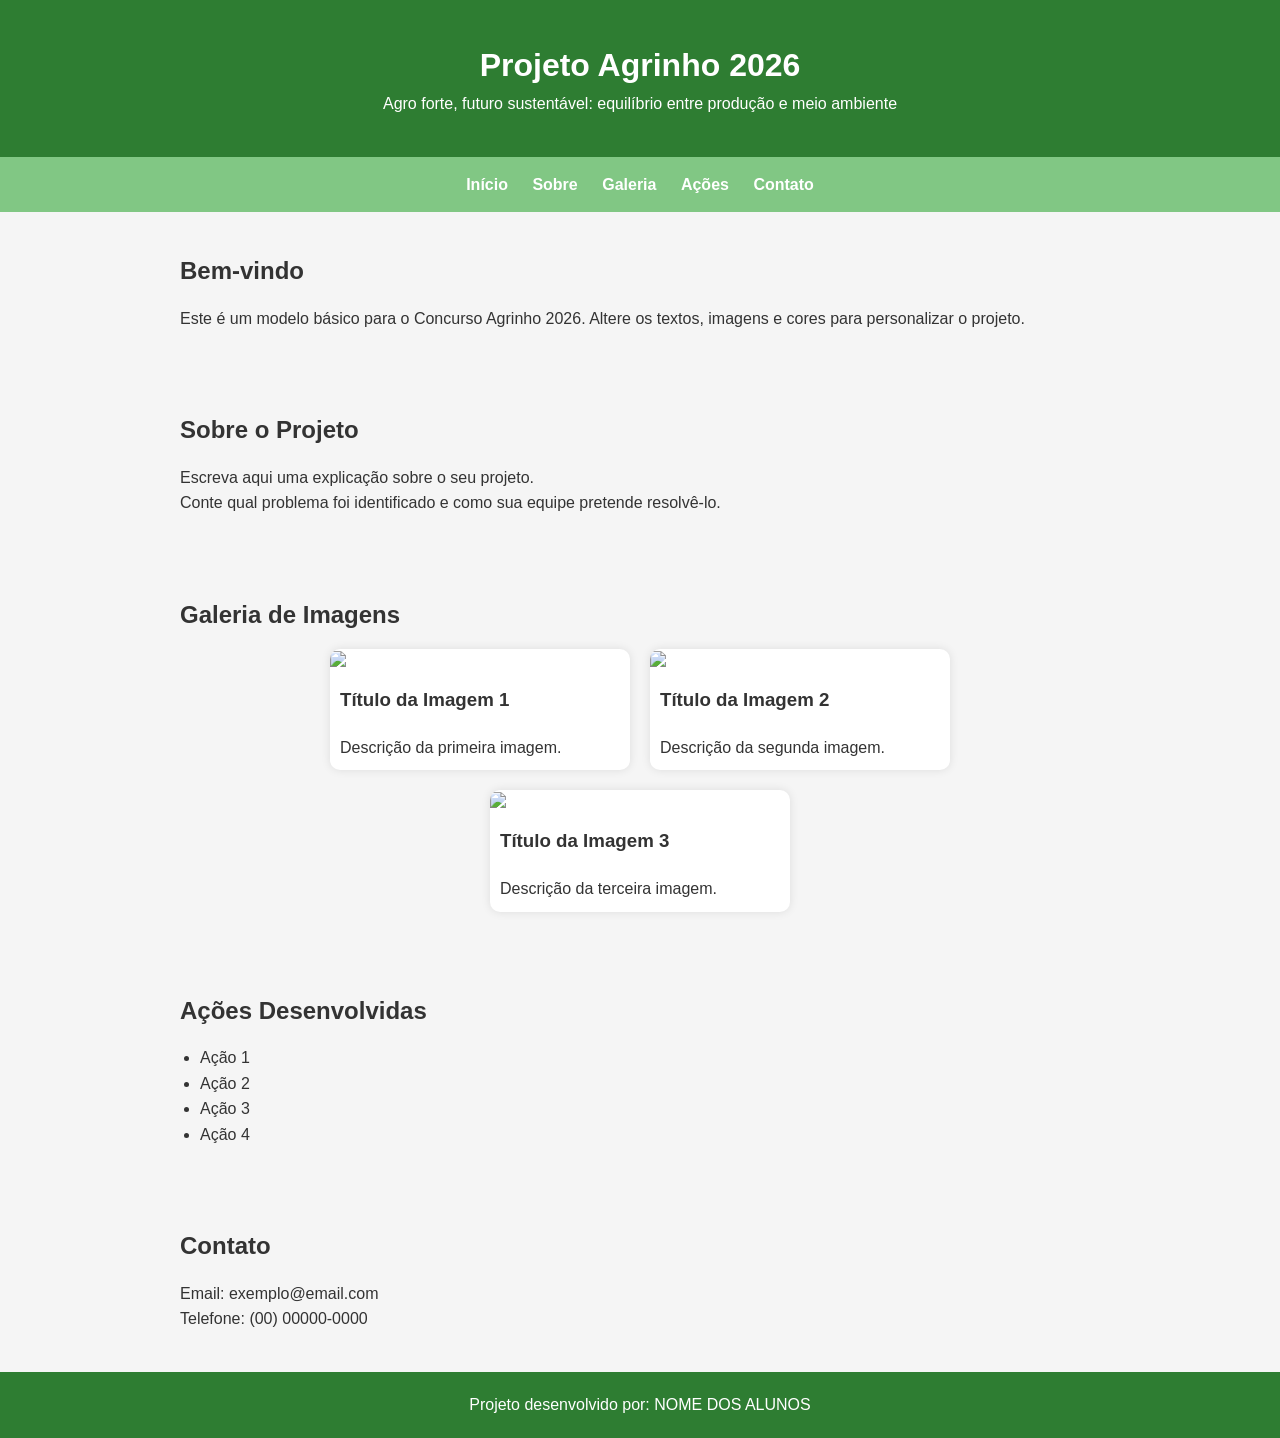
==== index.html @ 40e1aa37 "meu primeiro site" ====
<!DOCTYPE html>
<html lang="pt-BR">
<head>
<meta charset="UTF-8">
<meta name="viewport" content="width=device-width, initial-scale=1.0">
<title>Projeto Agrinho 2026</title>

<!-- Arquivo CSS -->
<link rel="stylesheet" href="style.css">
</head>
<body>

<!-- =========================
CABEÇALHO
========================== -->
<header>
<h1>Projeto Agrinho 2026</h1>
<p>Agro forte, futuro sustentável: equilíbrio entre produção e meio ambiente</p>

</header>

<!-- =========================
MENU DE NAVEGAÇÃO
========================== -->
<nav>
<a href="#inicio">Início</a>
<a href="#sobre">Sobre</a>
<a href="#galeria">Galeria</a>
<a href="#acoes">Ações</a>
<a href="#contato">Contato</a>
</nav>

<!-- =========================
SEÇÃO 1 - INÍCIO
========================== -->
<section id="inicio">
<h2>Bem-vindo</h2>
<p>
Este é um modelo básico para o Concurso Agrinho 2026.
Altere os textos, imagens e cores para personalizar o projeto.
</p>
</section>

<!-- =========================
SEÇÃO 2 - SOBRE O PROJETO
========================== -->
<section id="sobre">
<h2>Sobre o Projeto</h2>
<p>
Escreva aqui uma explicação sobre o seu projeto.
</p>

<p>
Conte qual problema foi identificado e como sua equipe pretende resolvê-lo.
</p>
</section>

<!-- =========================
SEÇÃO 3 - GALERIA
========================== -->
<section id="galeria">
<h2>Galeria de Imagens</h2>

<div class="cards">

<div class="card">
<img src="https://picsum.photos/300/200?1&quot; alt="Imagem 1">
<h3>Título da Imagem 1</h3>
<p>Descrição da primeira imagem.</p>
</div>

<div class="card">
<img src="https://picsum.photos/300/200?2&quot; alt="Imagem 2">
<h3>Título da Imagem 2</h3>
<p>Descrição da segunda imagem.</p>
</div>

<div class="card">
<img src="https://picsum.photos/300/200?3&quot; alt="Imagem 3">
<h3>Título da Imagem 3</h3>
<p>Descrição da terceira imagem.</p>
</div>

</div>
</section>

<!-- =========================
SEÇÃO 4 - AÇÕES
========================== -->
<section id="acoes">
<h2>Ações Desenvolvidas</h2>

<ul>
<li>Ação 1</li>
<li>Ação 2</li>
<li>Ação 3</li>
<li>Ação 4</li>
</ul>
</section>

<!-- =========================
SEÇÃO 5 - CONTATO
========================== -->
<section id="contato">
<h2>Contato</h2>

<p>Email: exemplo@email.com</p>
<p>Telefone: (00) 00000-0000</p>
</section>

<!-- =========================
RODAPÉ
========================== -->
<footer>
<p>Projeto desenvolvido por: NOME DOS ALUNOS</p>
</footer>

<!-- BOTÃO VOLTAR AO TOPO -->
<button id="btnTopo">
↑
</button>

<!-- Arquivo JavaScript -->
<script src="script.js"></script>

</body>
</html>
---- style.css ----
/* =====================================
CORES GLOBAIS
Altere apenas estas variáveis
para mudar todo o site.
===================================== */
:root{
--cor-principal: #2E7D32;
--cor-secundaria: #81C784;
--cor-fundo: #F5F5F5;
--cor-texto: #333333;
--cor-branca: #FFFFFF;
}

/* =====================================
CONFIGURAÇÕES GERAIS
===================================== */
*{
margin: 0;
padding: 0;
box-sizing: border-box;
}

body{
font-family: Arial, sans-serif;
background-color: var(--cor-fundo);
color: var(--cor-texto);
line-height: 1.6;
}

/* =====================================
CABEÇALHO
===================================== */
header{
background-color: var(--cor-principal);
color: white;
text-align: center;
padding: 40px;
}

/* =====================================
MENU
===================================== */
nav{
background-color: var(--cor-secundaria);
text-align: center;
padding: 15px;
}

nav a{
color: white;
text-decoration: none;
margin: 10px;
font-weight: bold;
}

/* =====================================
SEÇÕES
===================================== */
section{
padding: 40px;
max-width: 1000px;
margin: auto;
}

section h2{
margin-bottom: 15px;
}

/* =====================================
GALERIA
===================================== */
.cards{
display: flex;
gap: 20px;
flex-wrap: wrap;
justify-content: center;
}

.card{
background-color: white;
width: 300px;
border-radius: 10px;
overflow: hidden;
box-shadow: 0 0 10px rgba(0,0,0,0.1);
}

.card img{
width: 100%;
}

.card h3,
.card p{
padding: 10px;
}

/* =====================================
LISTA
===================================== */
ul{
margin-left: 20px;
}

/* =====================================
RODAPÉ
===================================== */
footer{
background-color: var(--cor-principal);
color: white;
text-align: center;
padding: 20px;
}

/* =====================================
BOTÃO TOPO
===================================== */
#btnTopo{
position: fixed;
bottom: 20px;
right: 20px;

width: 50px;
height: 50px;

border: none;
border-radius: 50%;

cursor: pointer;

font-size: 20px;

background-color: var(--cor-principal);
color: white;

display: none;
}

/* =====================================
RESPONSIVIDADE
===================================== */
@media(max-width:768px){

.cards{
flex-direction: column;
align-items: center;
}

}
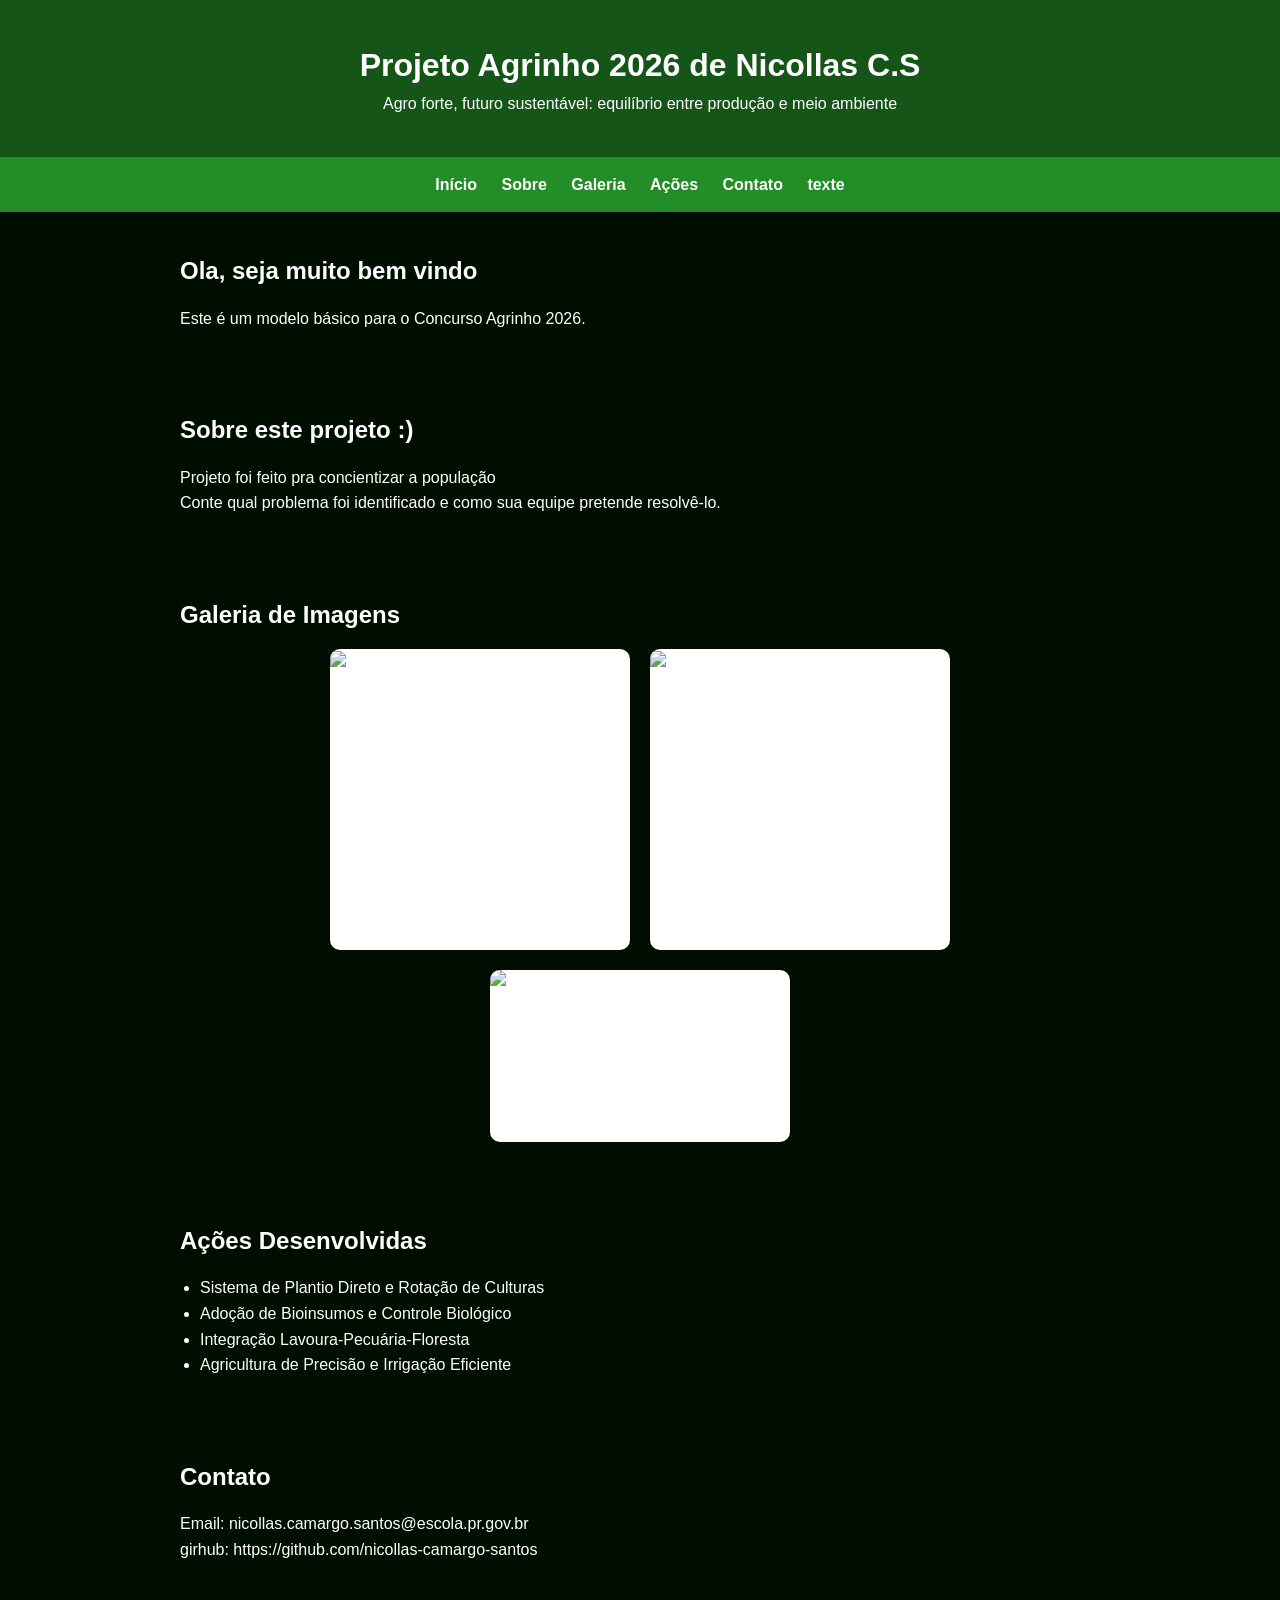
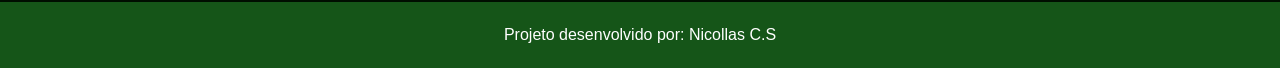
==== commit aea2dfeb: "simsalabin" ====
--- a/index.html
+++ b/index.html
@@ -3,7 +3,7 @@
 <head>
 <meta charset="UTF-8">
 <meta name="viewport" content="width=device-width, initial-scale=1.0">
-<title>Projeto Agrinho 2026</title>
+<title>Projeto Agrinho 2026-nicollas_camargo</title>
 
 <!-- Arquivo CSS -->
 <link rel="stylesheet" href="style.css">
@@ -14,7 +14,7 @@
 CABEÇALHO
 ========================== -->
 <header>
-<h1>Projeto Agrinho 2026</h1>
+<h1>Projeto Agrinho 2026 de Nicollas C.S</h1>
 <p>Agro forte, futuro sustentável: equilíbrio entre produção e meio ambiente</p>
 
 </header>
@@ -28,16 +28,17 @@
 <a href="#galeria">Galeria</a>
 <a href="#acoes">Ações</a>
 <a href="#contato">Contato</a>
+<a href="./texte.html"> texte </a>
 </nav>
 
 <!-- =========================
 SEÇÃO 1 - INÍCIO
 ========================== -->
 <section id="inicio">
-<h2>Bem-vindo</h2>
+<h2>Ola, seja muito bem vindo</h2>
 <p>
 Este é um modelo básico para o Concurso Agrinho 2026.
-Altere os textos, imagens e cores para personalizar o projeto.
+
 </p>
 </section>
 
@@ -45,9 +46,9 @@
 SEÇÃO 2 - SOBRE O PROJETO
 ========================== -->
 <section id="sobre">
-<h2>Sobre o Projeto</h2>
+<h2>Sobre este projeto :)</h2>
 <p>
-Escreva aqui uma explicação sobre o seu projeto.
+Projeto foi feito pra concientizar a população 
 </p>
 
 <p>
@@ -64,21 +65,21 @@
 <div class="cards">
 
 <div class="card">
-<img src="https://picsum.photos/300/200?1&quot; alt="Imagem 1">
+<img src="https://www.minutoseguros.com.br/blog/wp-content/uploads/2016/10/bored.jpg"Imagem 1">
 <h3>Título da Imagem 1</h3>
 <p>Descrição da primeira imagem.</p>
 </div>
 
 <div class="card">
-<img src="https://picsum.photos/300/200?2&quot; alt="Imagem 2">
+<img src="https://www.minutoseguros.com.br/blog/wp-content/uploads/2016/10/japa.jpg"Imagem 2">
 <h3>Título da Imagem 2</h3>
-<p>Descrição da segunda imagem.</p>
+<p>Considerado um dos lugares mais românticos do planeta, o local fica em Kleven, fronteira com a Polônia. Ele tem cerca de 7 quilômetros de extensão e oferece aos visitantes uma incrível vista de árvores que cresceram livremente até formarem essa paisagem fabulosa.</p>
 </div>
 
 <div class="card">
-<img src="https://picsum.photos/300/200?3&quot; alt="Imagem 3">
-<h3>Título da Imagem 3</h3>
-<p>Descrição da terceira imagem.</p>
+<img src="https://encrypted-tbn0.gstatic.com/images?q=tbn:ANd9GcTb1UWt9F-He03nXkPBl8yCHxgNlYE13lHj8w&s" alt="Imagem 3">
+<h3>Maquina gigante de escavação</h3>
+<p>Maior maquina a aparecer em um filme em 2011 gines book .Filme: motoqueiro fantasma</p>
 </div>
 
 </div>
@@ -91,10 +92,10 @@
 <h2>Ações Desenvolvidas</h2>
 
 <ul>
-<li>Ação 1</li>
-<li>Ação 2</li>
-<li>Ação 3</li>
-<li>Ação 4</li>
+<li>Sistema de Plantio Direto e Rotação de Culturas</li>
+<li>Adoção de Bioinsumos e Controle Biológico</li>
+<li>Integração Lavoura-Pecuária-Floresta </li>
+<li>Agricultura de Precisão e Irrigação Eficiente</li>
 </ul>
 </section>
 
@@ -104,15 +105,15 @@
 <section id="contato">
 <h2>Contato</h2>
 
-<p>Email: exemplo@email.com</p>
-<p>Telefone: (00) 00000-0000</p>
+<p>Email: nicollas.camargo.santos@escola.pr.gov.br</p>
+<p> girhub: https://github.com/nicollas-camargo-santos </p>
 </section>
 
 <!-- =========================
 RODAPÉ
 ========================== -->
 <footer>
-<p>Projeto desenvolvido por: NOME DOS ALUNOS</p>
+<p>Projeto desenvolvido por: Nicollas C.S</p>
 </footer>
 
 <!-- BOTÃO VOLTAR AO TOPO -->
--- a/style.css
+++ b/style.css
@@ -4,10 +4,10 @@
 para mudar todo o site.
 ===================================== */
 :root{
---cor-principal: #2E7D32;
---cor-secundaria: #81C784;
---cor-fundo: #F5F5F5;
---cor-texto: #333333;
+--cor-principal: #155518;
+--cor-secundaria: #238d28;
+--cor-fundo: #000e00;
+--cor-texto: #ffffff;
 --cor-branca: #FFFFFF;
 }
 
